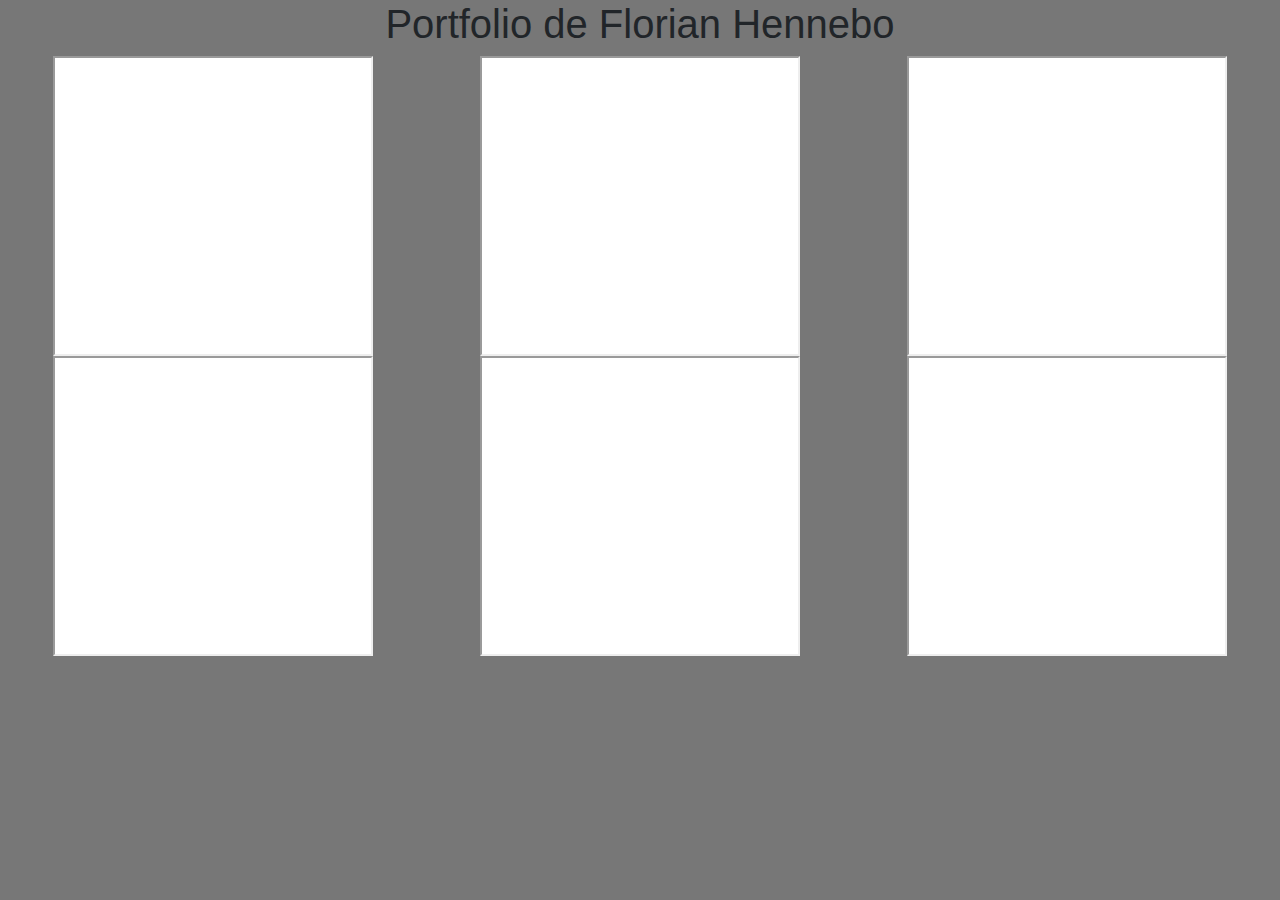
==== index.html @ a5684843 "Placement de base" ====
<!DOCTYPE html>
<html lang="en">
<head>
  <meta charset="UTF-8">
  <meta name="viewport" content="width=device-width, initial-scale=1.0">
  <link rel="stylesheet" href="https://stackpath.bootstrapcdn.com/bootstrap/4.4.1/css/bootstrap.min.css">
  <link rel="stylesheet" href="./css/style.css">
  <title>Portfolio</title>
</head>
<body>
  <div class="container-fluid">
    <div class="row">
      <h1 class="col-12 text-center">Portfolio de Florian Hennebo</h1>
    </div>
    <div class="row flex-column flex-md-row justify-content-around">
      <iframe src="https://flnh.yo.fr/Projets/tmithc/index.html" scrolling="no" class="white col-12 col-md-5 col-lg-3"></iframe>
      <iframe src="https://flnh.yo.fr/Projets/Exercice_formulaire/index.html" scrolling="no" class="white col-12 col-md-5 col-lg-3"></iframe>
      <iframe src="https://flnh.yo.fr/Projets/Exercice_card/index.html" scrolling="no" class="white col-12 col-md-5 col-lg-3"></iframe>
    </div>
    <div class="row flex-column flex-md-row justify-content-around">
      <iframe src="https://flnh.yo.fr/Projets/Exercice_css_art/index.html" scrolling="no" class="white col-12 col-md-5 col-lg-3"></iframe>
      <iframe src="https://flnh.yo.fr/Projets/Exercice_serie/index.html" scrolling="no" class="white col-12 col-md-5 col-lg-3"></iframe>
      <iframe src="https://flnh.yo.fr/Projets/Exercice_layout/index.html" scrolling="no" class="white col-12 col-md-5 col-lg-3"></iframe>
    </div>
  </div>
  <script src="./js/liens.css"></script>
</body>
</html>
---- css/style.css ----
.white {
  background-color: white;
}

body {
  background-color: #777777;
}

iframe {
  height: 300px;
}
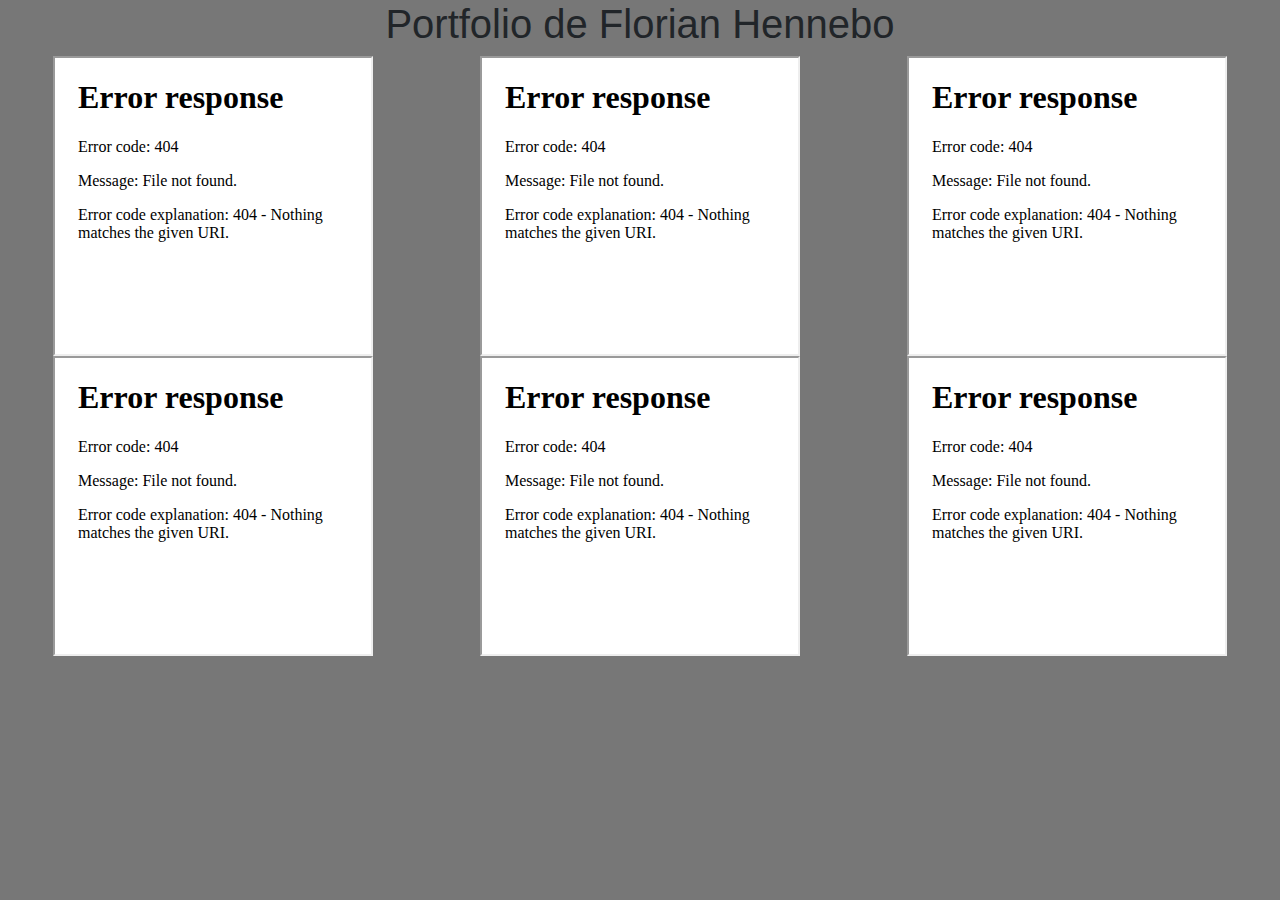
==== commit 619ddaa3: "Test" ====
--- a/index.html
+++ b/index.html
@@ -13,16 +13,16 @@
       <h1 class="col-12 text-center">Portfolio de Florian Hennebo</h1>
     </div>
     <div class="row flex-column flex-md-row justify-content-around">
-      <iframe src="https://flnh.yo.fr/Projets/tmithc/index.html" scrolling="no" class="white col-12 col-md-5 col-lg-3"></iframe>
-      <iframe src="https://flnh.yo.fr/Projets/Exercice_formulaire/index.html" scrolling="no" class="white col-12 col-md-5 col-lg-3"></iframe>
-      <iframe src="https://flnh.yo.fr/Projets/Exercice_card/index.html" scrolling="no" class="white col-12 col-md-5 col-lg-3"></iframe>
+      <iframe src="./Projets/tmithc/index.html" scrolling="no" class="white col-12 col-md-5 col-lg-3"></iframe>
+      <iframe src="./Projets/Exercice_formulaire/index.html" scrolling="no" class="white col-12 col-md-5 col-lg-3"></iframe>
+      <iframe src="./Projets/Exercice_card/index.html" scrolling="no" class="white col-12 col-md-5 col-lg-3"></iframe>
     </div>
     <div class="row flex-column flex-md-row justify-content-around">
-      <iframe src="https://flnh.yo.fr/Projets/Exercice_css_art/index.html" scrolling="no" class="white col-12 col-md-5 col-lg-3"></iframe>
-      <iframe src="https://flnh.yo.fr/Projets/Exercice_serie/index.html" scrolling="no" class="white col-12 col-md-5 col-lg-3"></iframe>
-      <iframe src="https://flnh.yo.fr/Projets/Exercice_layout/index.html" scrolling="no" class="white col-12 col-md-5 col-lg-3"></iframe>
+      <iframe src="./Projets/Exercice_css_art/index.html" scrolling="no" class="white col-12 col-md-5 col-lg-3"></iframe>
+      <iframe src="./Projets/Exercice_serie/index.html" scrolling="no" class="white col-12 col-md-5 col-lg-3"></iframe>
+      <iframe src="./Projets/Exercice_layout/index.html" scrolling="no" class="white col-12 col-md-5 col-lg-3"></iframe>
     </div>
   </div>
-  <script src="./js/liens.css"></script>
+  <script src="./js/liens.js"></script>
 </body>
 </html>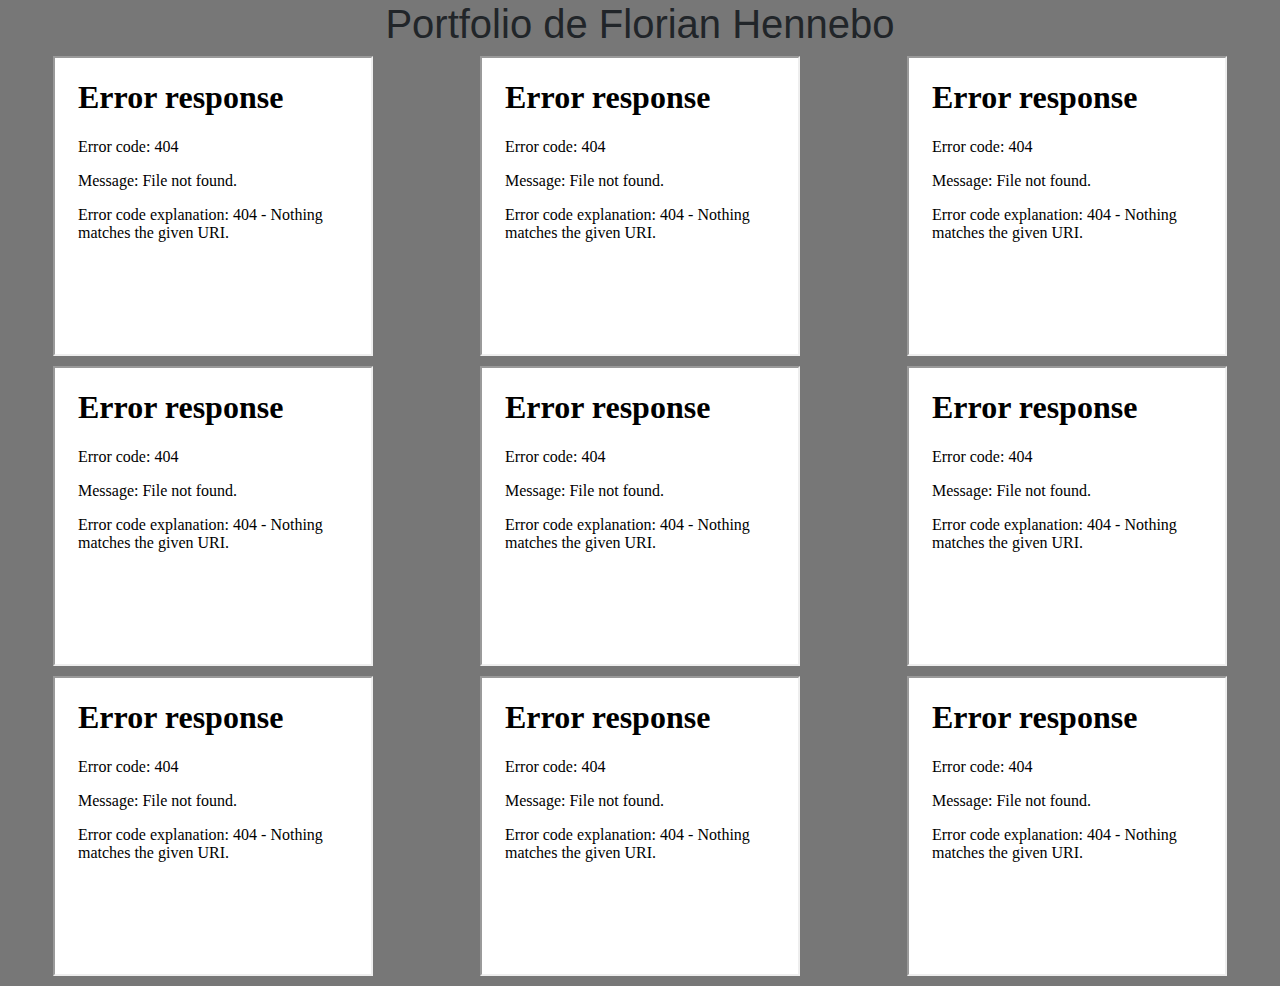
==== commit db9e91aa: "Link now working, change order of projects (most recent to older)" ====
--- a/index.html
+++ b/index.html
@@ -13,14 +13,19 @@
       <h1 class="col-12 text-center">Portfolio de Florian Hennebo</h1>
     </div>
     <div class="row flex-column flex-md-row justify-content-around">
-      <iframe src="./Projets/tmithc/index.html" scrolling="no" class="white col-12 col-md-5 col-lg-3"></iframe>
-      <iframe src="./Projets/Exercice_formulaire/index.html" scrolling="no" class="white col-12 col-md-5 col-lg-3"></iframe>
-      <iframe src="./Projets/Exercice_card/index.html" scrolling="no" class="white col-12 col-md-5 col-lg-3"></iframe>
+      <iframe src="./Projets/Fil_rouge_liberty/index.html" scrolling="no" class="white col-12 col-md-5 col-lg-3" sandbox="allow-same-origin"></iframe>
+      <iframe src="./Projets/Test_iframe/index.html" scrolling="no" class="white col-12 col-md-5 col-lg-3" sandbox="allow-same-origin"></iframe>
+      <iframe src="./Projets/Grow_your_business/index.html" scrolling="no" class="white col-12 col-md-5 col-lg-3" sandbox="allow-same-origin"></iframe>
     </div>
     <div class="row flex-column flex-md-row justify-content-around">
-      <iframe src="./Projets/Exercice_css_art/index.html" scrolling="no" class="white col-12 col-md-5 col-lg-3"></iframe>
-      <iframe src="./Projets/Exercice_serie/index.html" scrolling="no" class="white col-12 col-md-5 col-lg-3"></iframe>
-      <iframe src="./Projets/Exercice_layout/index.html" scrolling="no" class="white col-12 col-md-5 col-lg-3"></iframe>
+      <iframe src="./Projets/Exercice_layout/index.html" scrolling="no" class="white col-12 col-md-5 col-lg-3" sandbox="allow-same-origin"></iframe>
+      <iframe src="./Projets/Exercice_serie/index.html" scrolling="no" class="white col-12 col-md-5 col-lg-3" sandbox="allow-same-origin"></iframe>
+      <iframe src="./Projets/Exercice_css_art/index.html" scrolling="no" class="white col-12 col-md-5 col-lg-3" sandbox="allow-same-origin"></iframe>
+    </div>
+    <div class="row flex-column flex-md-row justify-content-around">
+      <iframe src="./Projets/Exercice_card/index.html" scrolling="no" class="white col-12 col-md-5 col-lg-3" sandbox="allow-same-origin"></iframe>
+      <iframe src="./Projets/Exercice_formulaire/index.html" scrolling="no" class="white col-12 col-md-5 col-lg-3" sandbox="allow-same-origin"></iframe>
+      <iframe src="./Projets/tmithc/index.html" scrolling="no" class="white col-12 col-md-5 col-lg-3" sandbox="allow-same-origin"></iframe>
     </div>
   </div>
   <script src="./js/liens.js"></script>
--- a/css/style.css
+++ b/css/style.css
@@ -8,4 +8,5 @@
 
 iframe {
   height: 300px;
+  margin-bottom: 10px;
 }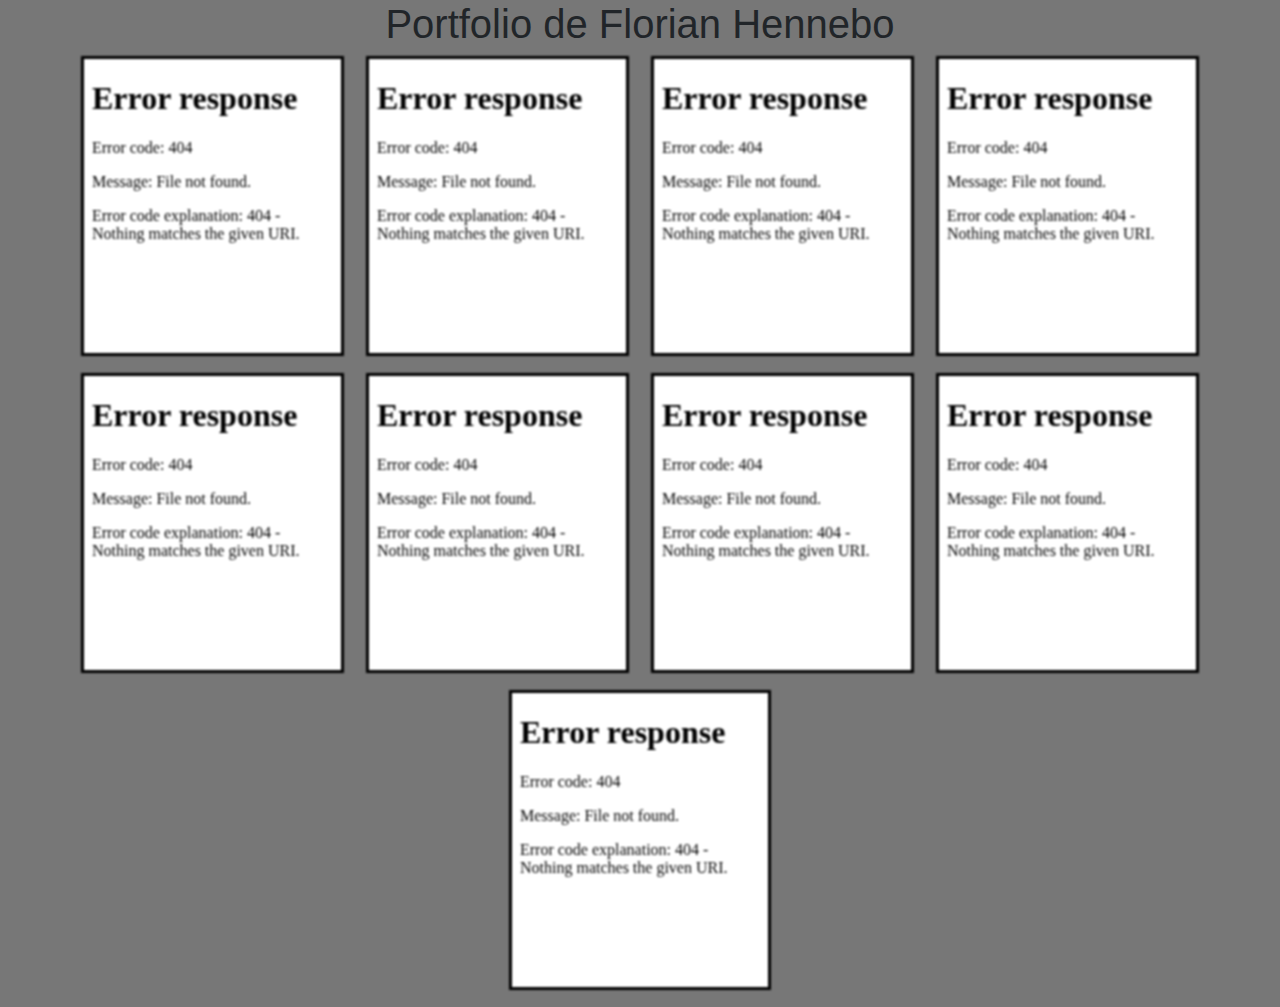
==== commit cb2bb117: "ADD blur" ====
--- a/index.html
+++ b/index.html
@@ -8,24 +8,38 @@
   <title>Portfolio</title>
 </head>
 <body>
-  <div class="container-fluid">
+  <div class="container">
     <div class="row">
       <h1 class="col-12 text-center">Portfolio de Florian Hennebo</h1>
     </div>
     <div class="row flex-column flex-md-row justify-content-around">
-      <iframe src="./Projets/Fil_rouge_liberty/index.html" scrolling="no" class="white col-12 col-md-5 col-lg-3" sandbox="allow-same-origin"></iframe>
-      <iframe src="./Projets/Test_iframe/index.html" scrolling="no" class="white col-12 col-md-5 col-lg-3" sandbox="allow-same-origin"></iframe>
-      <iframe src="./Projets/Grow_your_business/index.html" scrolling="no" class="white col-12 col-md-5 col-lg-3" sandbox="allow-same-origin"></iframe>
-    </div>
-    <div class="row flex-column flex-md-row justify-content-around">
-      <iframe src="./Projets/Exercice_layout/index.html" scrolling="no" class="white col-12 col-md-5 col-lg-3" sandbox="allow-same-origin"></iframe>
-      <iframe src="./Projets/Exercice_serie/index.html" scrolling="no" class="white col-12 col-md-5 col-lg-3" sandbox="allow-same-origin"></iframe>
-      <iframe src="./Projets/Exercice_css_art/index.html" scrolling="no" class="white col-12 col-md-5 col-lg-3" sandbox="allow-same-origin"></iframe>
-    </div>
-    <div class="row flex-column flex-md-row justify-content-around">
-      <iframe src="./Projets/Exercice_card/index.html" scrolling="no" class="white col-12 col-md-5 col-lg-3" sandbox="allow-same-origin"></iframe>
-      <iframe src="./Projets/Exercice_formulaire/index.html" scrolling="no" class="white col-12 col-md-5 col-lg-3" sandbox="allow-same-origin"></iframe>
-      <iframe src="./Projets/tmithc/index.html" scrolling="no" class="white col-12 col-md-5 col-lg-3" sandbox="allow-same-origin"></iframe>
+      <div class="col-12 col-md-6 col-lg-3">
+        <iframe src="./Projets/Fil_rouge_liberty/index.html" scrolling="no" sandbox="allow-same-origin" class="white"></iframe>
+      </div>
+      <div class="col-12 col-md-6 col-lg-3">
+        <iframe src="./Projets/Test_iframe/index.html" scrolling="no" class="white" sandbox="allow-same-origin"></iframe>
+      </div>
+      <div class="col-12 col-md-6 col-lg-3">
+        <iframe src="./Projets/Grow_your_business/index.html" scrolling="no" class="white" sandbox="allow-same-origin"></iframe>
+      </div>
+      <div class="col-12 col-md-6 col-lg-3">
+        <iframe src="./Projets/Exercice_layout/index.html" scrolling="no" class="white" sandbox="allow-same-origin"></iframe>
+      </div>
+      <div class="col-12 col-md-6 col-lg-3">
+        <iframe src="./Projets/Exercice_serie/index.html" scrolling="no" class="white" sandbox="allow-same-origin"></iframe>
+      </div>
+      <div class="col-12 col-md-6 col-lg-3">
+        <iframe src="./Projets/Exercice_css_art/index.html" scrolling="no" class="white" sandbox="allow-same-origin"></iframe>
+      </div>
+      <div class="col-12 col-md-6 col-lg-3">
+        <iframe src="./Projets/Exercice_card/index.html" scrolling="no" class="white" sandbox="allow-same-origin"></iframe>
+      </div>
+      <div class="col-12 col-md-6 col-lg-3">
+        <iframe src="./Projets/Exercice_formulaire/index.html" scrolling="no" class="white" sandbox="allow-same-origin"></iframe>
+      </div>
+      <div class="col-12 col-md-6 col-lg-3">
+        <iframe src="./Projets/tmithc/index.html" scrolling="no" class="white" sandbox="allow-same-origin"></iframe>
+      </div>
     </div>
   </div>
   <script src="./js/liens.js"></script>
--- a/css/style.css
+++ b/css/style.css
@@ -1,3 +1,9 @@
+* {
+  box-sizing: border-box;
+  margin: 0;
+  padding: 0;
+}
+
 .white {
   background-color: white;
 }
@@ -7,6 +13,27 @@
 }
 
 iframe {
+  width: 100%;
   height: 300px;
   margin-bottom: 10px;
+  border: 3px solid black;
+  filter: blur(0.8px);
+}
+
+body div.container > div {
+  padding: 0;
+}
+
+@media (min-width: 768px) {
+  div.col-md-6 {
+    max-width: 47%;
+    padding: 0;
+  }
+}
+
+@media (min-width: 992px) {
+  div.col-lg-3 {
+    max-width: 23%;
+    padding: 0;
+  }
 }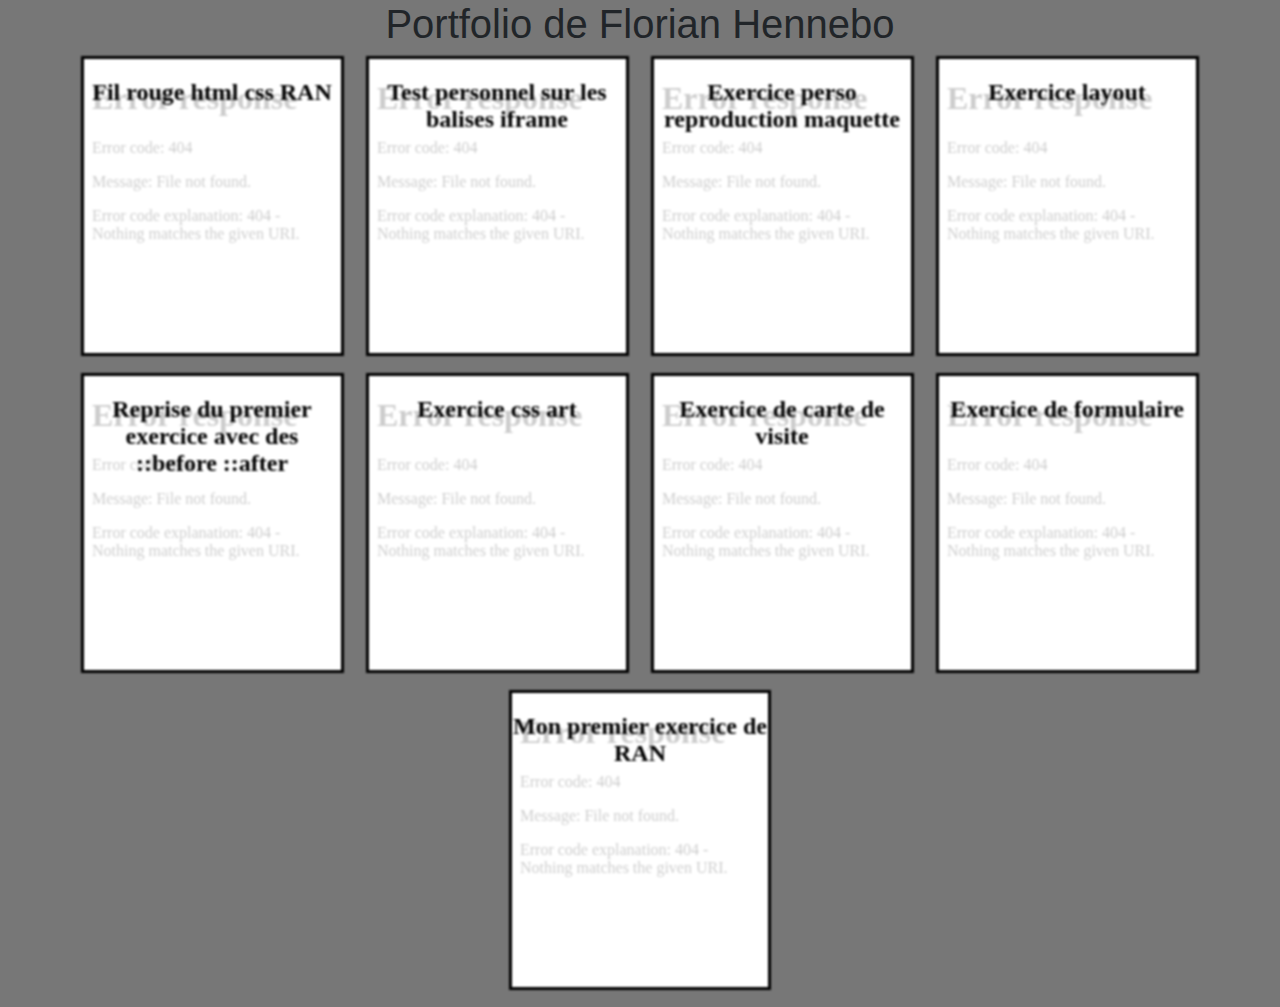
==== commit 9be02adf: "Added title in iframe" ====
--- a/index.html
+++ b/index.html
@@ -14,31 +14,31 @@
     </div>
     <div class="row flex-column flex-md-row justify-content-around">
       <div class="col-12 col-md-6 col-lg-3">
-        <iframe src="./Projets/Fil_rouge_liberty/index.html" scrolling="no" sandbox="allow-same-origin" class="white"></iframe>
+        <iframe src="./Projets/Fil_rouge_liberty/index.html" scrolling="no" sandbox="allow-same-origin" class="white">Fil rouge html css RAN</iframe>
       </div>
       <div class="col-12 col-md-6 col-lg-3">
-        <iframe src="./Projets/Test_iframe/index.html" scrolling="no" class="white" sandbox="allow-same-origin"></iframe>
+        <iframe src="./Projets/Test_iframe/index.html" scrolling="no" class="white" sandbox="allow-same-origin">Test personnel sur les balises iframe</iframe>
       </div>
       <div class="col-12 col-md-6 col-lg-3">
-        <iframe src="./Projets/Grow_your_business/index.html" scrolling="no" class="white" sandbox="allow-same-origin"></iframe>
+        <iframe src="./Projets/Grow_your_business/index.html" scrolling="no" class="white" sandbox="allow-same-origin">Exercice perso reproduction maquette</iframe>
       </div>
       <div class="col-12 col-md-6 col-lg-3">
-        <iframe src="./Projets/Exercice_layout/index.html" scrolling="no" class="white" sandbox="allow-same-origin"></iframe>
+        <iframe src="./Projets/Exercice_layout/index.html" scrolling="no" class="white" sandbox="allow-same-origin">Exercice layout</iframe>
       </div>
       <div class="col-12 col-md-6 col-lg-3">
-        <iframe src="./Projets/Exercice_serie/index.html" scrolling="no" class="white" sandbox="allow-same-origin"></iframe>
+        <iframe src="./Projets/Exercice_serie/index.html" scrolling="no" class="white" sandbox="allow-same-origin">Reprise du premier exercice avec des ::before ::after</iframe>
       </div>
       <div class="col-12 col-md-6 col-lg-3">
-        <iframe src="./Projets/Exercice_css_art/index.html" scrolling="no" class="white" sandbox="allow-same-origin"></iframe>
+        <iframe src="./Projets/Exercice_css_art/index.html" scrolling="no" class="white" sandbox="allow-same-origin">Exercice css art</iframe>
       </div>
       <div class="col-12 col-md-6 col-lg-3">
-        <iframe src="./Projets/Exercice_card/index.html" scrolling="no" class="white" sandbox="allow-same-origin"></iframe>
+        <iframe src="./Projets/Exercice_card/index.html" scrolling="no" class="white" sandbox="allow-same-origin">Exercice de carte de visite</iframe>
       </div>
       <div class="col-12 col-md-6 col-lg-3">
-        <iframe src="./Projets/Exercice_formulaire/index.html" scrolling="no" class="white" sandbox="allow-same-origin"></iframe>
+        <iframe src="./Projets/Exercice_formulaire/index.html" scrolling="no" class="white" sandbox="allow-same-origin">Exercice de formulaire</iframe>
       </div>
       <div class="col-12 col-md-6 col-lg-3">
-        <iframe src="./Projets/tmithc/index.html" scrolling="no" class="white" sandbox="allow-same-origin"></iframe>
+        <iframe src="./Projets/tmithc/index.html" scrolling="no" class="white" sandbox="allow-same-origin">Mon premier exercice de RAN</iframe>
       </div>
     </div>
   </div>
--- a/css/style.css
+++ b/css/style.css
@@ -18,6 +18,12 @@
   margin-bottom: 10px;
   border: 3px solid black;
   filter: blur(0.8px);
+  transition: filter 0.2s linear, transform 0.2s linear;
+}
+
+iframe:hover {
+  filter: none;
+  transform: scale(1.05);
 }
 
 body div.container > div {
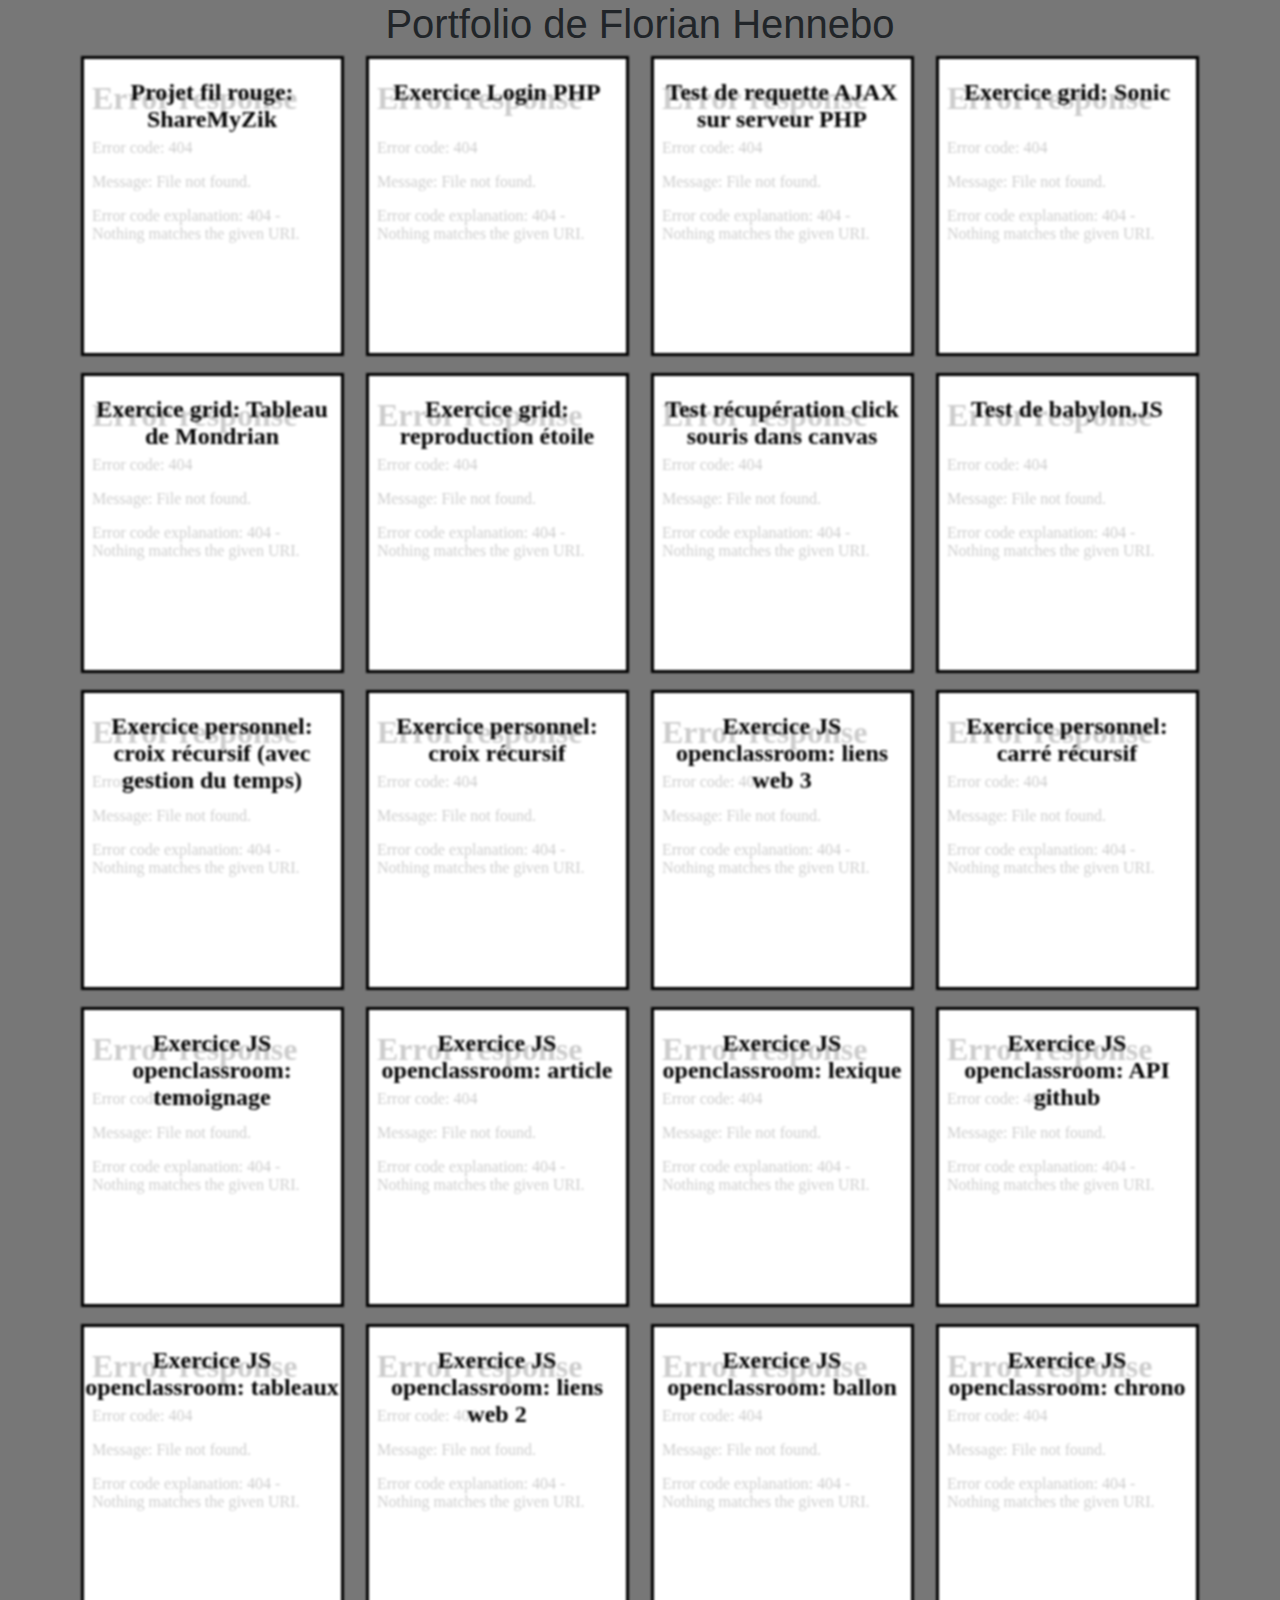
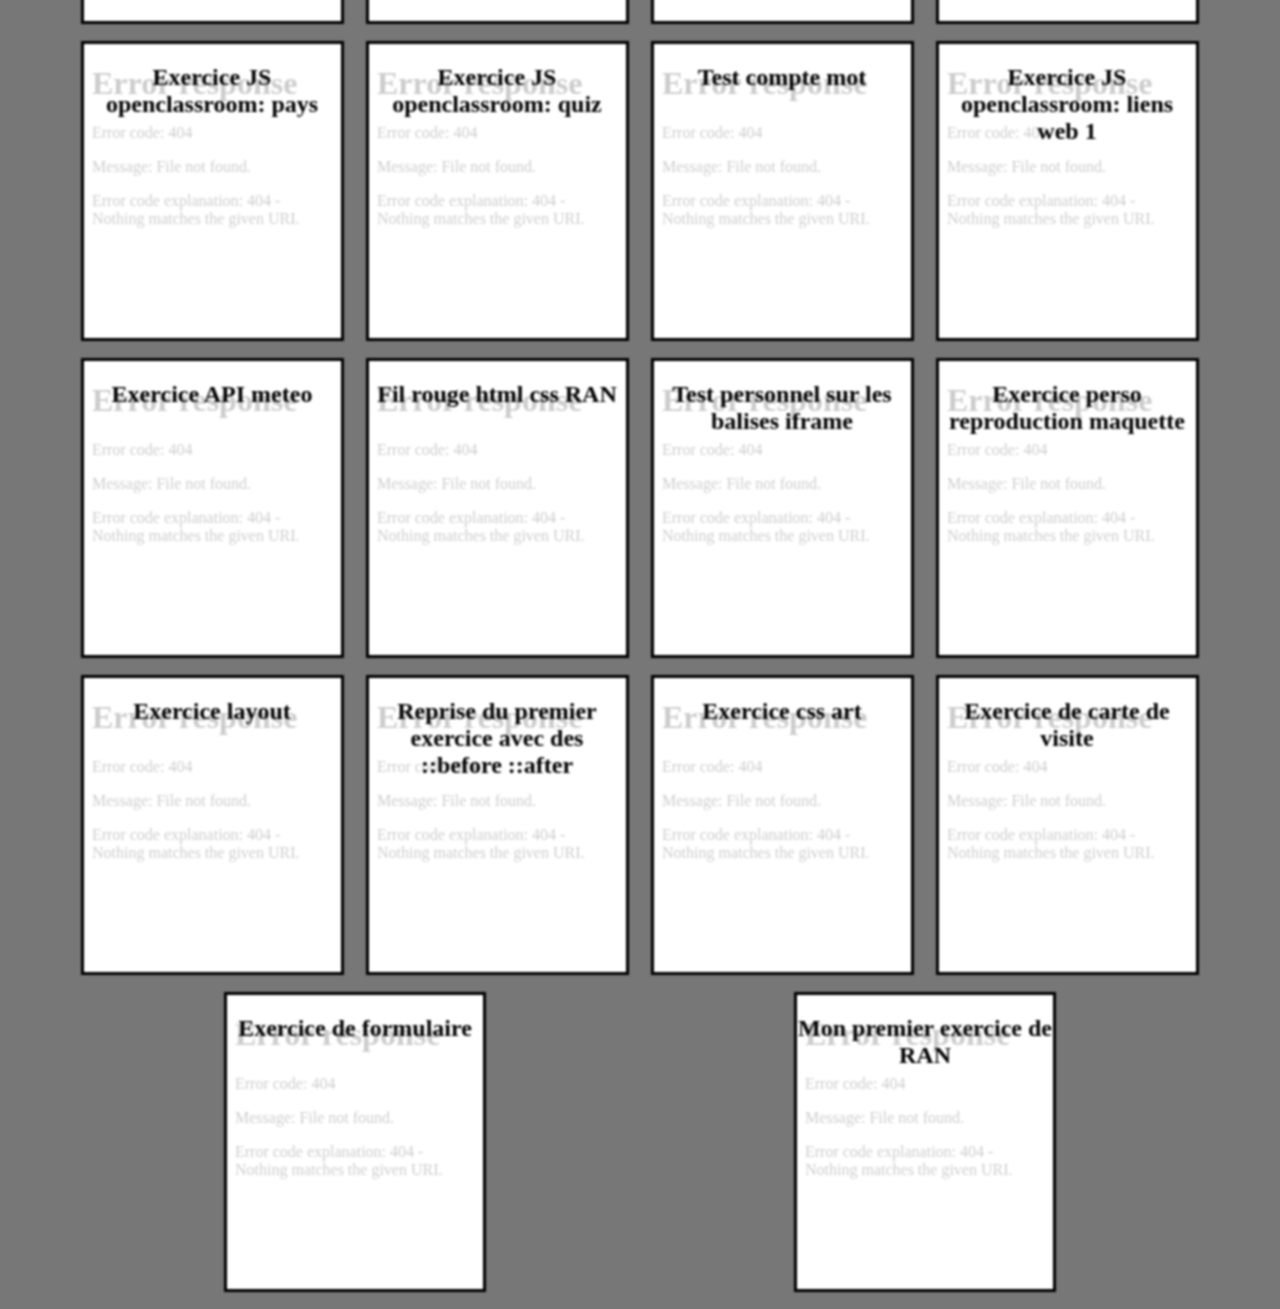
==== commit 58b491ce: "Finish adding from old index" ====
--- a/index.html
+++ b/index.html
@@ -13,6 +13,81 @@
       <h1 class="col-12 text-center">Portfolio de Florian Hennebo</h1>
     </div>
     <div class="row flex-column flex-md-row justify-content-around">
+      <div class="col-12 col-md-6 col-lg-3">
+        <iframe src="./Projets/ShareMyZik/index.html" scrolling="no" sandbox="allow-same-origin" class="white">Projet fil rouge: ShareMyZik</iframe>
+      </div>
+      <div class="col-12 col-md-6 col-lg-3">
+        <iframe src="./Projets/Login_Php/login.php" scrolling="no" sandbox="allow-same-origin" class="white">Exercice Login PHP</iframe>
+      </div>
+      <div class="col-12 col-md-6 col-lg-3">
+        <iframe src="./Projets/Php_Ajax_Json/index.html" scrolling="no" sandbox="allow-same-origin" class="white">Test de requette AJAX sur serveur PHP</iframe>
+      </div>
+      <div class="col-12 col-md-6 col-lg-3">
+        <iframe src="./Projets/Sonic_Grid/index.html" scrolling="no" sandbox="allow-same-origin" class="white">Exercice grid: Sonic</iframe>
+      </div>
+      <div class="col-12 col-md-6 col-lg-3">
+        <iframe src="./Projets/Tableau_De_Mondrian/index.html" scrolling="no" sandbox="allow-same-origin" class="white">Exercice grid: Tableau de Mondrian</iframe>
+      </div>
+      <div class="col-12 col-md-6 col-lg-3">
+        <iframe src="./Projets/Grid_Star/index.html" scrolling="no" sandbox="allow-same-origin" class="white">Exercice grid: reproduction étoile</iframe>
+      </div>
+      <div class="col-12 col-md-6 col-lg-3">
+        <iframe src="./Projets/click_souris/index.html" scrolling="no" sandbox="allow-same-origin" class="white">Test récupération click souris dans canvas</iframe>
+      </div>
+      <div class="col-12 col-md-6 col-lg-3">
+        <iframe src="./Projets/entrainement_babylon_js/html/index.html" scrolling="no" sandbox="allow-same-origin" class="white">Test de babylon.JS</iframe>
+      </div>
+      <div class="col-12 col-md-6 col-lg-3">
+        <iframe src="./Projets/canvas_croix_2d/html/croix_pas.html" scrolling="no" sandbox="allow-same-origin" class="white">Exercice personnel: croix récursif (avec gestion du temps)</iframe>
+      </div>
+      <div class="col-12 col-md-6 col-lg-3">
+        <iframe src="./Projets/canvas_croix_2d/html/index.html" scrolling="no" sandbox="allow-same-origin" class="white">Exercice personnel: croix récursif</iframe>
+      </div>
+      <div class="col-12 col-md-6 col-lg-3">
+        <iframe src="./openclassroom/js/activite_3/html/liensweb.html" scrolling="no" sandbox="allow-same-origin" class="white">Exercice JS openclassroom: liens web 3</iframe>
+      </div>
+      <div class="col-12 col-md-6 col-lg-3">
+        <iframe src="./Projets/carre_recursif/html/index.html" scrolling="no" sandbox="allow-same-origin" class="white">Exercice personnel: carré récursif</iframe>
+      </div>
+      <div class="col-12 col-md-6 col-lg-3">
+        <iframe src="./openclassroom/js/chapitre_10/html/temoignage.html" scrolling="no" sandbox="allow-same-origin" class="white">Exercice JS openclassroom: temoignage</iframe>
+      </div>
+      <div class="col-12 col-md-6 col-lg-3">
+        <iframe src="./openclassroom/js/chapitre_10/html/article.html" scrolling="no" sandbox="allow-same-origin" class="white">Exercice JS openclassroom: article</iframe>
+      </div>
+      <div class="col-12 col-md-6 col-lg-3">
+        <iframe src="./openclassroom/js/chapitre_9/html/lexique.html" scrolling="no" sandbox="allow-same-origin" class="white">Exercice JS openclassroom: lexique</iframe>
+      </div>
+      <div class="col-12 col-md-6 col-lg-3">
+        <iframe src="./openclassroom/js/chapitre_9/html/github.html" scrolling="no" sandbox="allow-same-origin" class="white">Exercice JS openclassroom: API github</iframe>
+      </div>
+      <div class="col-12 col-md-6 col-lg-3">
+        <iframe src="./openclassroom/js/chapitre_8/html/tableaux.html" scrolling="no" sandbox="allow-same-origin" class="white">Exercice JS openclassroom: tableaux</iframe>
+      </div>
+      <div class="col-12 col-md-6 col-lg-3">
+        <iframe src="./openclassroom/js/activite_2/html/liensweb.html" scrolling="no" sandbox="allow-same-origin" class="white">Exercice JS openclassroom: liens web 2</iframe>
+      </div>
+      <div class="col-12 col-md-6 col-lg-3">
+        <iframe src="./openclassroom/js/chapitre_7/html/ballon.html" scrolling="no" sandbox="allow-same-origin" class="white">Exercice JS openclassroom: ballon</iframe>
+      </div>
+      <div class="col-12 col-md-6 col-lg-3">
+        <iframe src="./openclassroom/js/chapitre_7/html/chrono.html" scrolling="no" sandbox="allow-same-origin" class="white">Exercice JS openclassroom: chrono</iframe>
+      </div>
+      <div class="col-12 col-md-6 col-lg-3">
+        <iframe src="./openclassroom/js/chapitre_6/html/pays.html" scrolling="no" sandbox="allow-same-origin" class="white">Exercice JS openclassroom: pays</iframe>
+      </div>
+      <div class="col-12 col-md-6 col-lg-3">
+        <iframe src="./openclassroom/js/chapitre_5/html/quiz.html" scrolling="no" sandbox="allow-same-origin" class="white">Exercice JS openclassroom: quiz</iframe>
+      </div>
+      <div class="col-12 col-md-6 col-lg-3">
+        <iframe src="./Projets/compte_mot/index.html" scrolling="no" sandbox="allow-same-origin" class="white">Test compte mot</iframe>
+      </div>
+      <div class="col-12 col-md-6 col-lg-3">
+        <iframe src="./openclassroom/js/activite_1/html/liensweb.html" scrolling="no" sandbox="allow-same-origin" class="white">Exercice JS openclassroom: liens web 1</iframe>
+      </div>
+      <div class="col-12 col-md-6 col-lg-3">
+        <iframe src="./Projets/Exercice_meteo/projet.html" scrolling="no" sandbox="allow-same-origin" class="white">Exercice API meteo</iframe>
+      </div>
       <div class="col-12 col-md-6 col-lg-3">
         <iframe src="./Projets/Fil_rouge_liberty/index.html" scrolling="no" sandbox="allow-same-origin" class="white">Fil rouge html css RAN</iframe>
       </div>
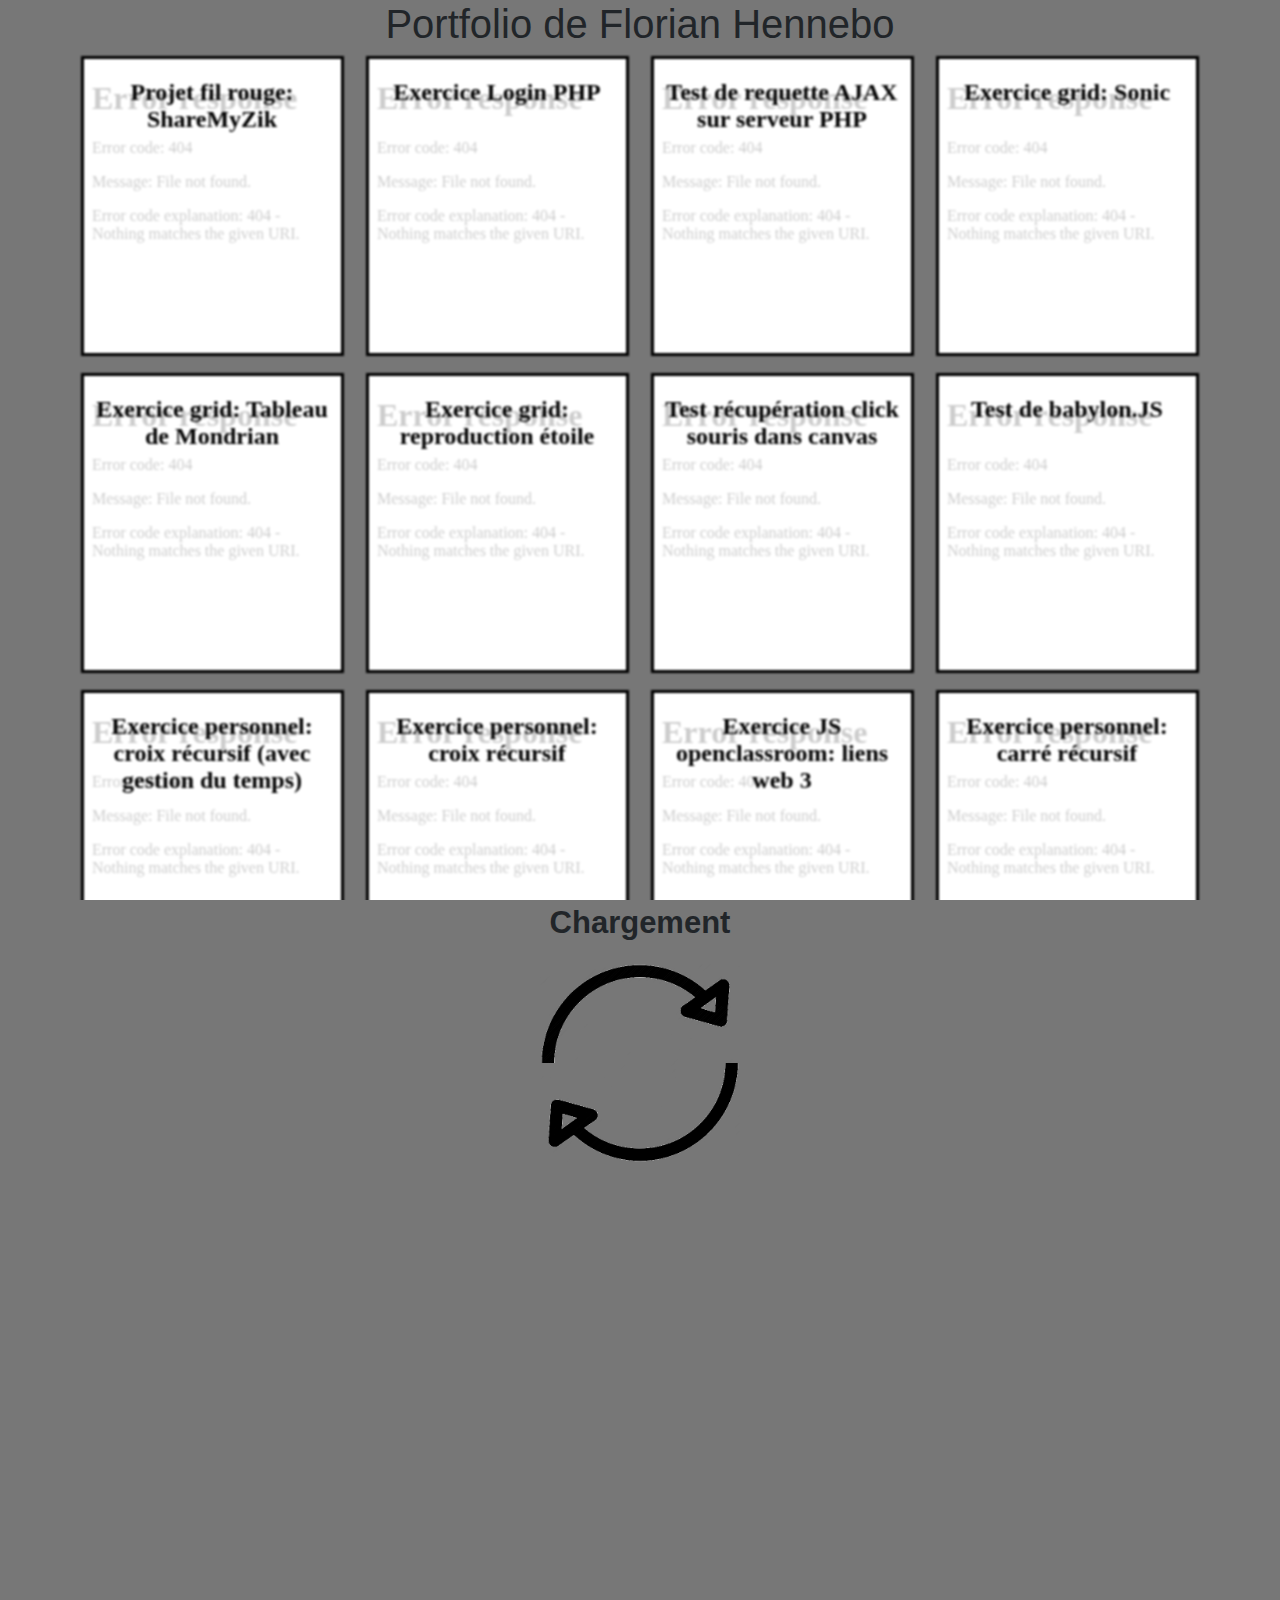
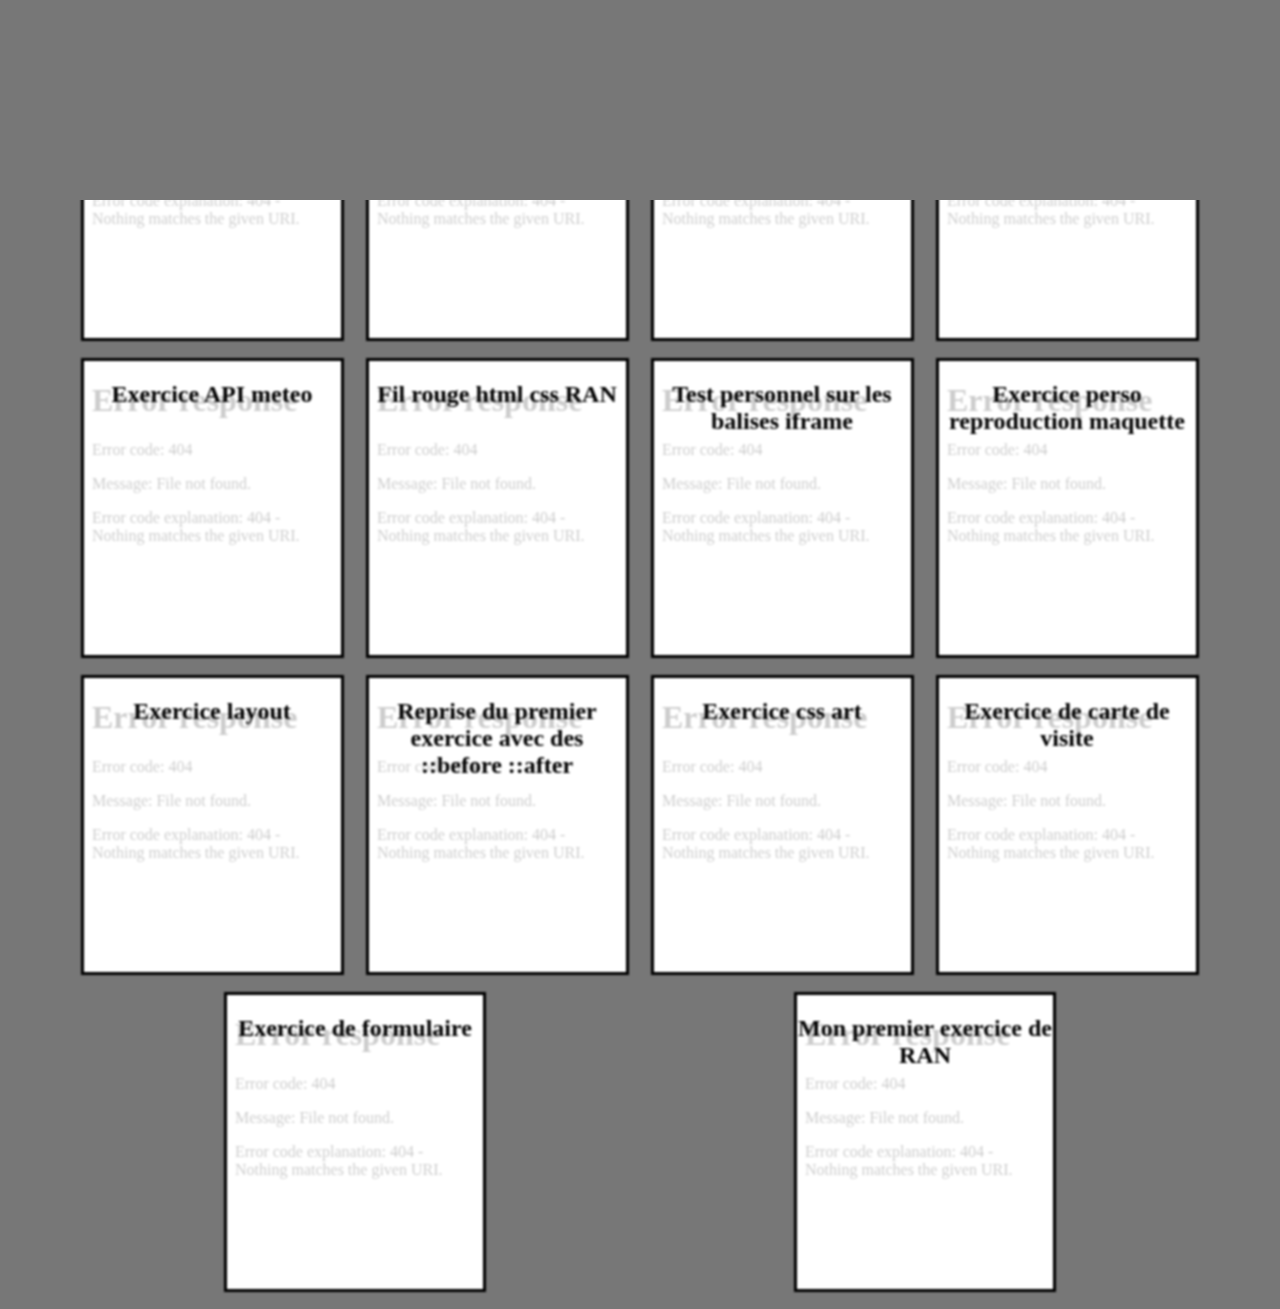
==== commit e780463d: "ADD loading" ====
--- a/index.html
+++ b/index.html
@@ -8,6 +8,18 @@
   <title>Portfolio</title>
 </head>
 <body>
+  <div id="loading">
+    <div class="container-fluid">
+      <div class="row">
+        <p class="col-12 text-center">
+          Chargement
+        </p>
+      </div>
+      <div class="row">
+        <div id="imgLoading"></div>
+      </div>
+    </div>
+  </div>
   <div class="container">
     <div class="row">
       <h1 class="col-12 text-center">Portfolio de Florian Hennebo</h1>
--- a/css/style.css
+++ b/css/style.css
@@ -30,6 +30,39 @@
   padding: 0;
 }
 
+#loading {
+  position: fixed;
+  width: 100vw;
+  height: 100vh;
+  background-color: #777777;
+  z-index: 1;
+  transition: transform 1s linear;
+}
+
+#loading p {
+  font-size: 31px;
+  color: #212529;
+  font-weight: bold;
+}
+
+#imgLoading {
+  width: 200px;
+  height: 200px;
+  background-image: url('../img/loader.png');
+  background-size: cover;
+  margin: auto;
+  animation: loading 3s linear infinite;
+}
+
+@keyframes loading {
+  0% {
+    transform: rotate(0deg);
+  }
+  100% {
+    transform: rotate(360deg);
+  }
+}
+
 @media (min-width: 768px) {
   div.col-md-6 {
     max-width: 47%;
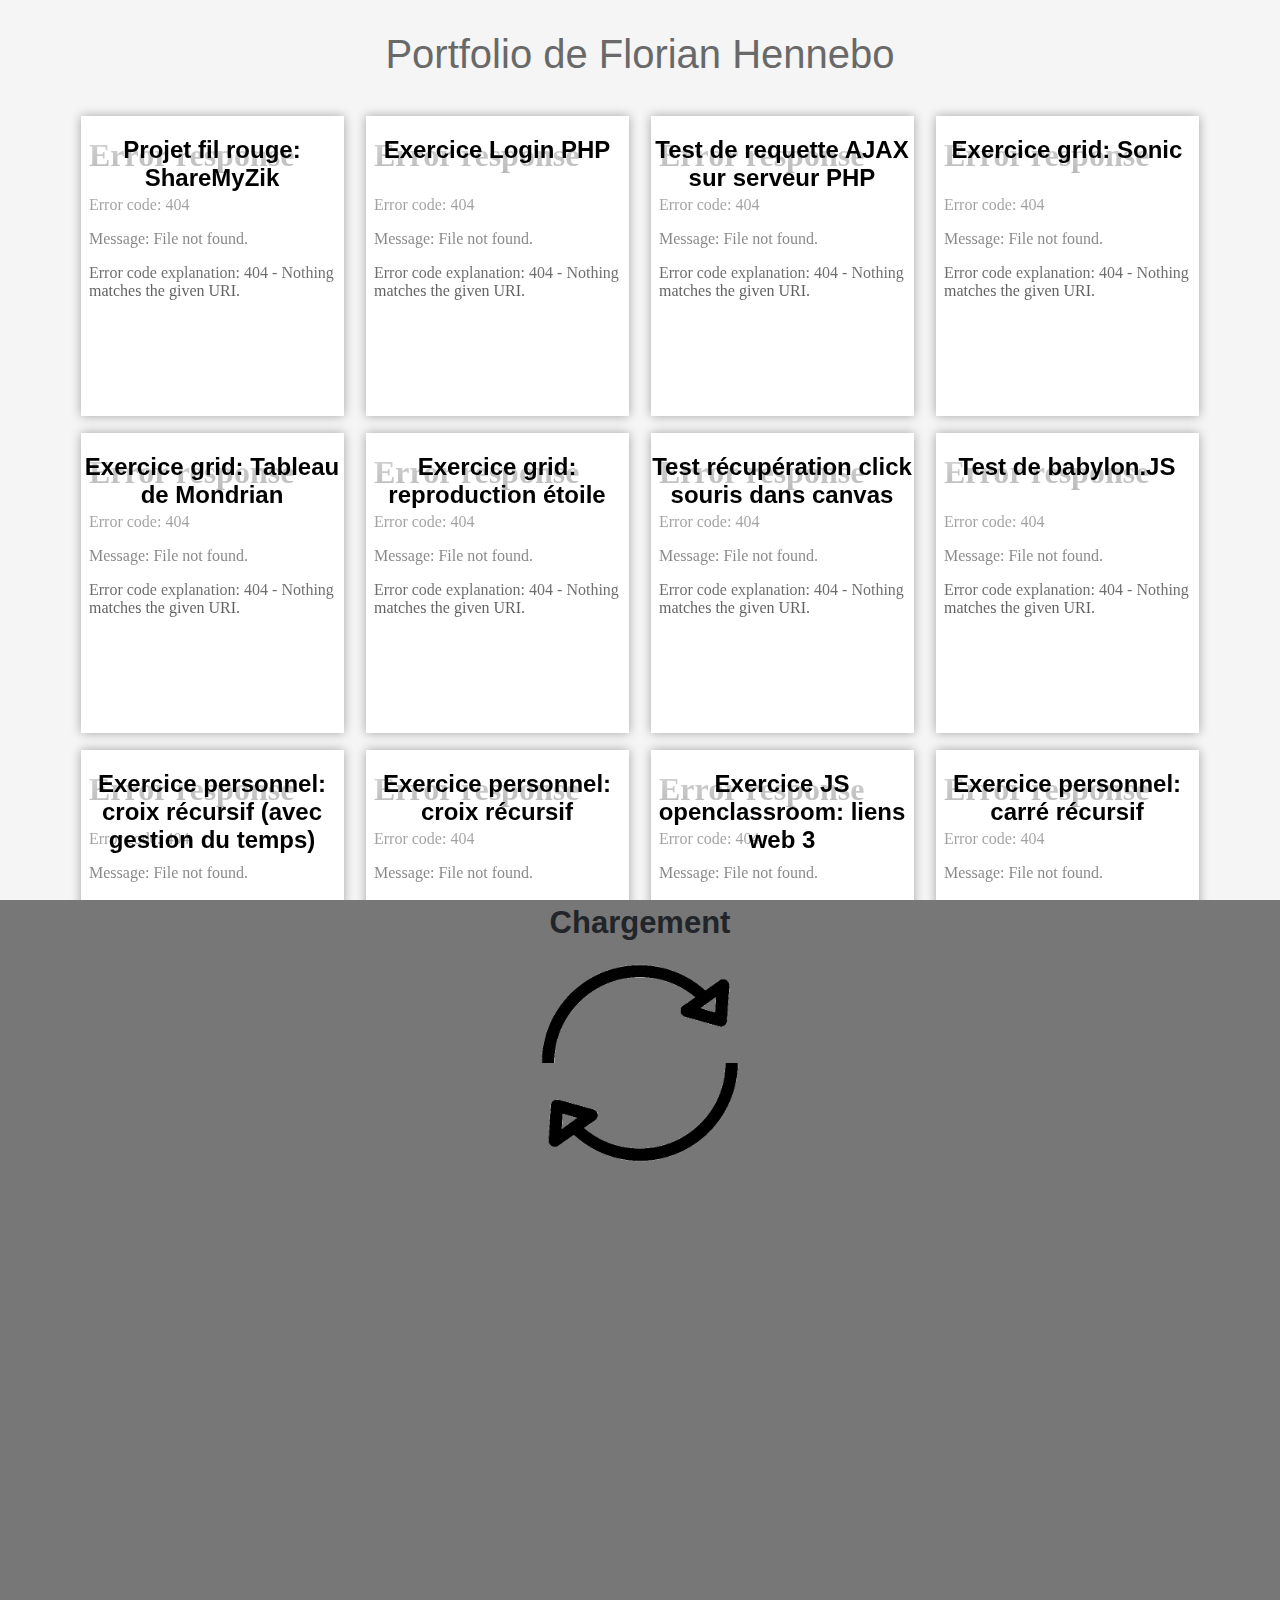
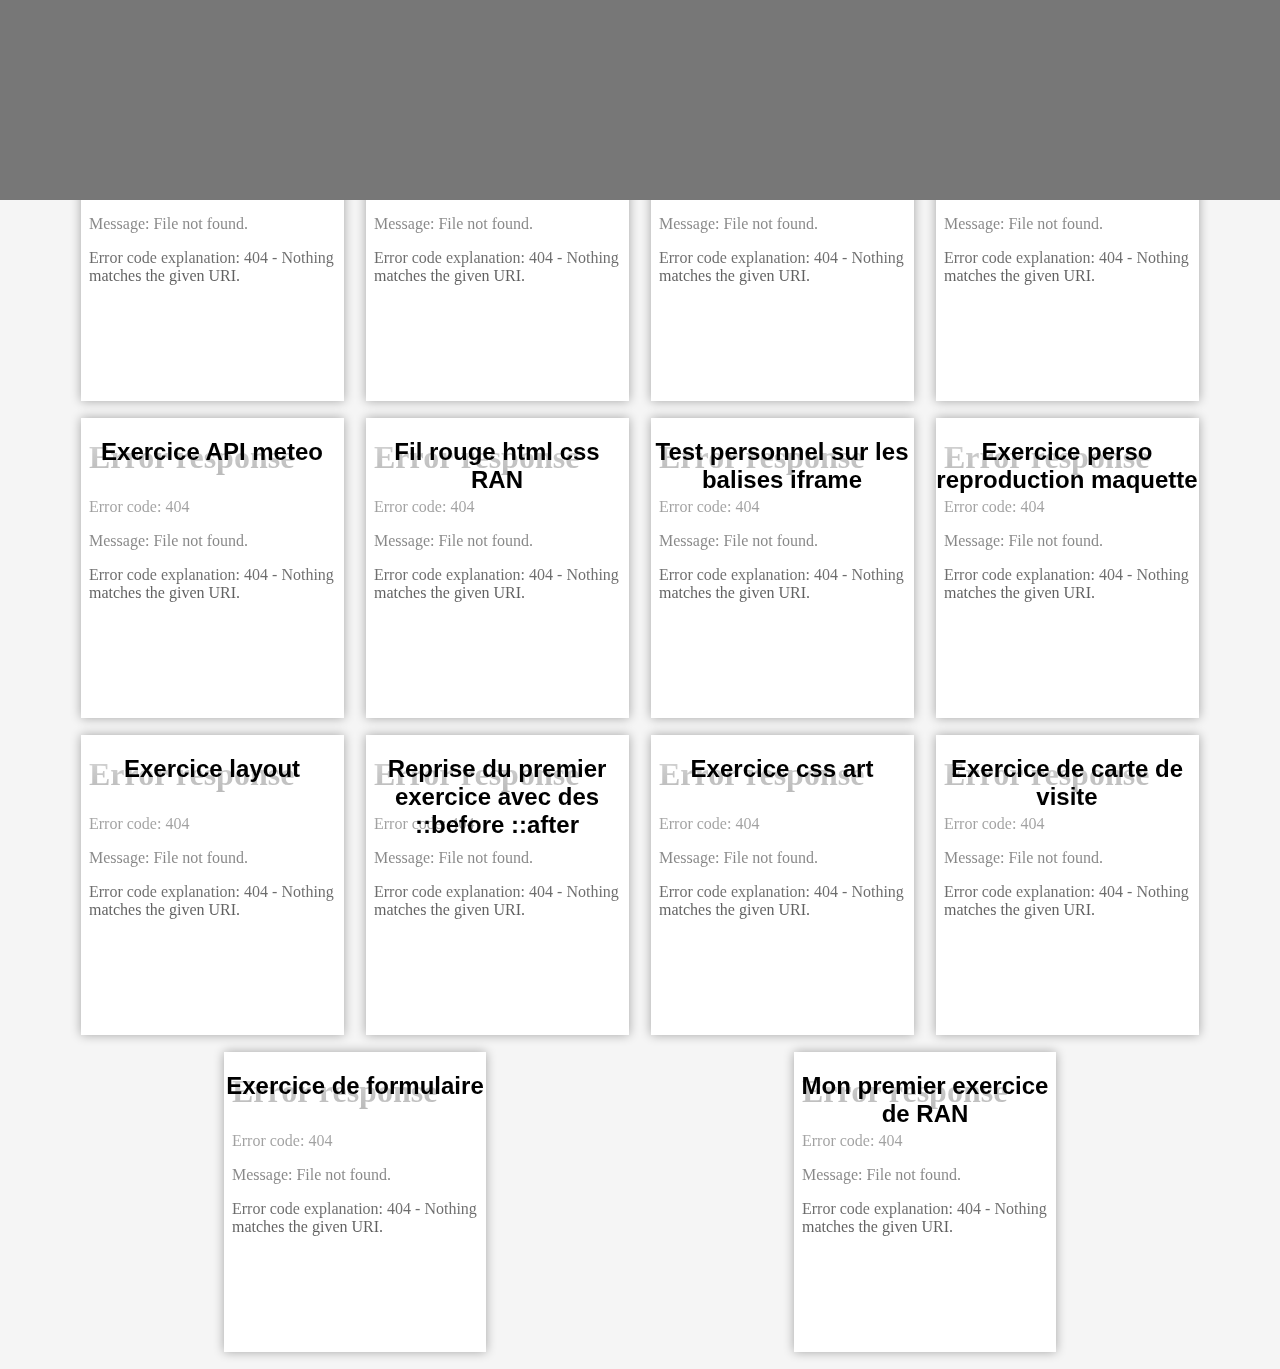
==== commit 5afb10d5: "Validator" ====
--- a/index.html
+++ b/index.html
@@ -26,106 +26,106 @@
     </div>
     <div class="row flex-column flex-md-row justify-content-around">
       <div class="col-12 col-md-6 col-lg-3">
-        <iframe src="./Projets/ShareMyZik/index.html" scrolling="no" sandbox="allow-same-origin" class="white">Projet fil rouge: ShareMyZik</iframe>
+        <iframe src="./Projets/ShareMyZik/index.html" sandbox="allow-same-origin" class="white" data-titre="Projet fil rouge: ShareMyZik"></iframe>
       </div>
       <div class="col-12 col-md-6 col-lg-3">
-        <iframe src="./Projets/Login_Php/login.php" scrolling="no" sandbox="allow-same-origin" class="white">Exercice Login PHP</iframe>
+        <iframe src="./Projets/Login_Php/login.php" sandbox="allow-same-origin" class="white" data-titre="Exercice Login PHP"></iframe>
       </div>
       <div class="col-12 col-md-6 col-lg-3">
-        <iframe src="./Projets/Php_Ajax_Json/index.html" scrolling="no" sandbox="allow-same-origin" class="white">Test de requette AJAX sur serveur PHP</iframe>
+        <iframe src="./Projets/Php_Ajax_Json/index.html" sandbox="allow-same-origin" class="white" data-titre="Test de requette AJAX sur serveur PHP"></iframe>
       </div>
       <div class="col-12 col-md-6 col-lg-3">
-        <iframe src="./Projets/Sonic_Grid/index.html" scrolling="no" sandbox="allow-same-origin" class="white">Exercice grid: Sonic</iframe>
+        <iframe src="./Projets/Sonic_Grid/index.html" sandbox="allow-same-origin" class="white" data-titre="Exercice grid: Sonic"></iframe>
       </div>
       <div class="col-12 col-md-6 col-lg-3">
-        <iframe src="./Projets/Tableau_De_Mondrian/index.html" scrolling="no" sandbox="allow-same-origin" class="white">Exercice grid: Tableau de Mondrian</iframe>
+        <iframe src="./Projets/Tableau_De_Mondrian/index.html" sandbox="allow-same-origin" class="white" data-titre="Exercice grid: Tableau de Mondrian"></iframe>
       </div>
       <div class="col-12 col-md-6 col-lg-3">
-        <iframe src="./Projets/Grid_Star/index.html" scrolling="no" sandbox="allow-same-origin" class="white">Exercice grid: reproduction étoile</iframe>
+        <iframe src="./Projets/Grid_Star/index.html" sandbox="allow-same-origin" class="white" data-titre="Exercice grid: reproduction étoile"></iframe>
       </div>
       <div class="col-12 col-md-6 col-lg-3">
-        <iframe src="./Projets/click_souris/index.html" scrolling="no" sandbox="allow-same-origin" class="white">Test récupération click souris dans canvas</iframe>
+        <iframe src="./Projets/click_souris/index.html" sandbox="allow-same-origin" class="white" data-titre="Test récupération click souris dans canvas"></iframe>
       </div>
       <div class="col-12 col-md-6 col-lg-3">
-        <iframe src="./Projets/entrainement_babylon_js/html/index.html" scrolling="no" sandbox="allow-same-origin" class="white">Test de babylon.JS</iframe>
+        <iframe src="./Projets/entrainement_babylon_js/html/index.html" sandbox="allow-same-origin" class="white" data-titre="Test de babylon.JS"></iframe>
       </div>
       <div class="col-12 col-md-6 col-lg-3">
-        <iframe src="./Projets/canvas_croix_2d/html/croix_pas.html" scrolling="no" sandbox="allow-same-origin" class="white">Exercice personnel: croix récursif (avec gestion du temps)</iframe>
+        <iframe src="./Projets/canvas_croix_2d/html/croix_pas.html" sandbox="allow-same-origin" class="white" data-titre="Exercice personnel: croix récursif (avec gestion du temps)"></iframe>
       </div>
       <div class="col-12 col-md-6 col-lg-3">
-        <iframe src="./Projets/canvas_croix_2d/html/index.html" scrolling="no" sandbox="allow-same-origin" class="white">Exercice personnel: croix récursif</iframe>
+        <iframe src="./Projets/canvas_croix_2d/html/index.html" sandbox="allow-same-origin" class="white" data-titre="Exercice personnel: croix récursif"></iframe>
       </div>
       <div class="col-12 col-md-6 col-lg-3">
-        <iframe src="./openclassroom/js/activite_3/html/liensweb.html" scrolling="no" sandbox="allow-same-origin" class="white">Exercice JS openclassroom: liens web 3</iframe>
+        <iframe src="./openclassroom/js/activite_3/html/liensweb.html" sandbox="allow-same-origin" class="white" data-titre="Exercice JS openclassroom: liens web 3"></iframe>
       </div>
       <div class="col-12 col-md-6 col-lg-3">
-        <iframe src="./Projets/carre_recursif/html/index.html" scrolling="no" sandbox="allow-same-origin" class="white">Exercice personnel: carré récursif</iframe>
+        <iframe src="./Projets/carre_recursif/html/index.html" sandbox="allow-same-origin" class="white" data-titre="Exercice personnel: carré récursif"></iframe>
       </div>
       <div class="col-12 col-md-6 col-lg-3">
-        <iframe src="./openclassroom/js/chapitre_10/html/temoignage.html" scrolling="no" sandbox="allow-same-origin" class="white">Exercice JS openclassroom: temoignage</iframe>
+        <iframe src="./openclassroom/js/chapitre_10/html/temoignage.html" sandbox="allow-same-origin" class="white" data-titre="Exercice JS openclassroom: temoignage"></iframe>
       </div>
       <div class="col-12 col-md-6 col-lg-3">
-        <iframe src="./openclassroom/js/chapitre_10/html/article.html" scrolling="no" sandbox="allow-same-origin" class="white">Exercice JS openclassroom: article</iframe>
+        <iframe src="./openclassroom/js/chapitre_10/html/article.html" sandbox="allow-same-origin" class="white" data-titre="Exercice JS openclassroom: article"></iframe>
       </div>
       <div class="col-12 col-md-6 col-lg-3">
-        <iframe src="./openclassroom/js/chapitre_9/html/lexique.html" scrolling="no" sandbox="allow-same-origin" class="white">Exercice JS openclassroom: lexique</iframe>
+        <iframe src="./openclassroom/js/chapitre_9/html/lexique.html" sandbox="allow-same-origin" class="white" data-titre="Exercice JS openclassroom: lexique"></iframe>
       </div>
       <div class="col-12 col-md-6 col-lg-3">
-        <iframe src="./openclassroom/js/chapitre_9/html/github.html" scrolling="no" sandbox="allow-same-origin" class="white">Exercice JS openclassroom: API github</iframe>
+        <iframe src="./openclassroom/js/chapitre_9/html/github.html" sandbox="allow-same-origin" class="white" data-titre="Exercice JS openclassroom: API github"></iframe>
       </div>
       <div class="col-12 col-md-6 col-lg-3">
-        <iframe src="./openclassroom/js/chapitre_8/html/tableaux.html" scrolling="no" sandbox="allow-same-origin" class="white">Exercice JS openclassroom: tableaux</iframe>
+        <iframe src="./openclassroom/js/chapitre_8/html/tableaux.html" sandbox="allow-same-origin" class="white" data-titre="Exercice JS openclassroom: tableaux"></iframe>
       </div>
       <div class="col-12 col-md-6 col-lg-3">
-        <iframe src="./openclassroom/js/activite_2/html/liensweb.html" scrolling="no" sandbox="allow-same-origin" class="white">Exercice JS openclassroom: liens web 2</iframe>
+        <iframe src="./openclassroom/js/activite_2/html/liensweb.html" sandbox="allow-same-origin" class="white" data-titre="Exercice JS openclassroom: liens web 2"></iframe>
       </div>
       <div class="col-12 col-md-6 col-lg-3">
-        <iframe src="./openclassroom/js/chapitre_7/html/ballon.html" scrolling="no" sandbox="allow-same-origin" class="white">Exercice JS openclassroom: ballon</iframe>
+        <iframe src="./openclassroom/js/chapitre_7/html/ballon.html" sandbox="allow-same-origin" class="white" data-titre="Exercice JS openclassroom: ballon"></iframe>
       </div>
       <div class="col-12 col-md-6 col-lg-3">
-        <iframe src="./openclassroom/js/chapitre_7/html/chrono.html" scrolling="no" sandbox="allow-same-origin" class="white">Exercice JS openclassroom: chrono</iframe>
+        <iframe src="./openclassroom/js/chapitre_7/html/chrono.html" sandbox="allow-same-origin" class="white" data-titre="Exercice JS openclassroom: chrono"></iframe>
       </div>
       <div class="col-12 col-md-6 col-lg-3">
-        <iframe src="./openclassroom/js/chapitre_6/html/pays.html" scrolling="no" sandbox="allow-same-origin" class="white">Exercice JS openclassroom: pays</iframe>
+        <iframe src="./openclassroom/js/chapitre_6/html/pays.html" sandbox="allow-same-origin" class="white" data-titre="Exercice JS openclassroom: pays"></iframe>
       </div>
       <div class="col-12 col-md-6 col-lg-3">
-        <iframe src="./openclassroom/js/chapitre_5/html/quiz.html" scrolling="no" sandbox="allow-same-origin" class="white">Exercice JS openclassroom: quiz</iframe>
+        <iframe src="./openclassroom/js/chapitre_5/html/quiz.html" sandbox="allow-same-origin" class="white" data-titre="Exercice JS openclassroom: quiz"></iframe>
       </div>
       <div class="col-12 col-md-6 col-lg-3">
-        <iframe src="./Projets/compte_mot/index.html" scrolling="no" sandbox="allow-same-origin" class="white">Test compte mot</iframe>
+        <iframe src="./Projets/compte_mot/index.html" sandbox="allow-same-origin" class="white" data-titre="Test compte mot"></iframe>
       </div>
       <div class="col-12 col-md-6 col-lg-3">
-        <iframe src="./openclassroom/js/activite_1/html/liensweb.html" scrolling="no" sandbox="allow-same-origin" class="white">Exercice JS openclassroom: liens web 1</iframe>
+        <iframe src="./openclassroom/js/activite_1/html/liensweb.html" sandbox="allow-same-origin" class="white" data-titre="Exercice JS openclassroom: liens web 1"></iframe>
       </div>
       <div class="col-12 col-md-6 col-lg-3">
-        <iframe src="./Projets/Exercice_meteo/projet.html" scrolling="no" sandbox="allow-same-origin" class="white">Exercice API meteo</iframe>
+        <iframe src="./Projets/Exercice_meteo/projet.html" sandbox="allow-same-origin" class="white" data-titre="Exercice API meteo"></iframe>
       </div>
       <div class="col-12 col-md-6 col-lg-3">
-        <iframe src="./Projets/Fil_rouge_liberty/index.html" scrolling="no" sandbox="allow-same-origin" class="white">Fil rouge html css RAN</iframe>
+        <iframe src="./Projets/Fil_rouge_liberty/index.html" sandbox="allow-same-origin" class="white" data-titre="Fil rouge html css RAN"></iframe>
       </div>
       <div class="col-12 col-md-6 col-lg-3">
-        <iframe src="./Projets/Test_iframe/index.html" scrolling="no" class="white" sandbox="allow-same-origin">Test personnel sur les balises iframe</iframe>
+        <iframe src="./Projets/Test_iframe/index.html" sandbox="allow-same-origin" class="white" data-titre="Test personnel sur les balises iframe"></iframe>
       </div>
       <div class="col-12 col-md-6 col-lg-3">
-        <iframe src="./Projets/Grow_your_business/index.html" scrolling="no" class="white" sandbox="allow-same-origin">Exercice perso reproduction maquette</iframe>
+        <iframe src="./Projets/Grow_your_business/index.html" sandbox="allow-same-origin" class="white" data-titre="Exercice perso reproduction maquette"></iframe>
       </div>
       <div class="col-12 col-md-6 col-lg-3">
-        <iframe src="./Projets/Exercice_layout/index.html" scrolling="no" class="white" sandbox="allow-same-origin">Exercice layout</iframe>
+        <iframe src="./Projets/Exercice_layout/index.html" sandbox="allow-same-origin" class="white" data-titre="Exercice layout"></iframe>
       </div>
       <div class="col-12 col-md-6 col-lg-3">
-        <iframe src="./Projets/Exercice_serie/index.html" scrolling="no" class="white" sandbox="allow-same-origin">Reprise du premier exercice avec des ::before ::after</iframe>
+        <iframe src="./Projets/Exercice_serie/index.html" sandbox="allow-same-origin" class="white" data-titre="Reprise du premier exercice avec des ::before ::after"></iframe>
       </div>
       <div class="col-12 col-md-6 col-lg-3">
-        <iframe src="./Projets/Exercice_css_art/index.html" scrolling="no" class="white" sandbox="allow-same-origin">Exercice css art</iframe>
+        <iframe src="./Projets/Exercice_css_art/index.html" sandbox="allow-same-origin" class="white" data-titre="Exercice css art"></iframe>
       </div>
       <div class="col-12 col-md-6 col-lg-3">
-        <iframe src="./Projets/Exercice_card/index.html" scrolling="no" class="white" sandbox="allow-same-origin">Exercice de carte de visite</iframe>
+        <iframe src="./Projets/Exercice_card/index.html" sandbox="allow-same-origin" class="white" data-titre="Exercice de carte de visite"></iframe>
       </div>
       <div class="col-12 col-md-6 col-lg-3">
-        <iframe src="./Projets/Exercice_formulaire/index.html" scrolling="no" class="white" sandbox="allow-same-origin">Exercice de formulaire</iframe>
+        <iframe src="./Projets/Exercice_formulaire/index.html" sandbox="allow-same-origin" class="white" data-titre="Exercice de formulaire"></iframe>
       </div>
       <div class="col-12 col-md-6 col-lg-3">
-        <iframe src="./Projets/tmithc/index.html" scrolling="no" class="white" sandbox="allow-same-origin">Mon premier exercice de RAN</iframe>
+        <iframe src="./Projets/tmithc/index.html" sandbox="allow-same-origin" class="white" data-titre="Mon premier exercice de RAN"></iframe>
       </div>
     </div>
   </div>
--- a/css/style.css
+++ b/css/style.css
@@ -9,16 +9,23 @@
 }
 
 body {
-  background-color: #777777;
+  background-color: whitesmoke;
+}
+
+h1 {
+  color: dimgray;
+  padding: 30px 0;
 }
 
 iframe {
   width: 100%;
   height: 300px;
   margin-bottom: 10px;
-  border: 3px solid black;
-  filter: blur(0.8px);
+  border: none;
+  filter: blur(0.6px);
   transition: filter 0.2s linear, transform 0.2s linear;
+  box-shadow: 0 0 10px rgba(0, 0, 0, 0.33);
+  overflow: hidden;
 }
 
 iframe:hover {
